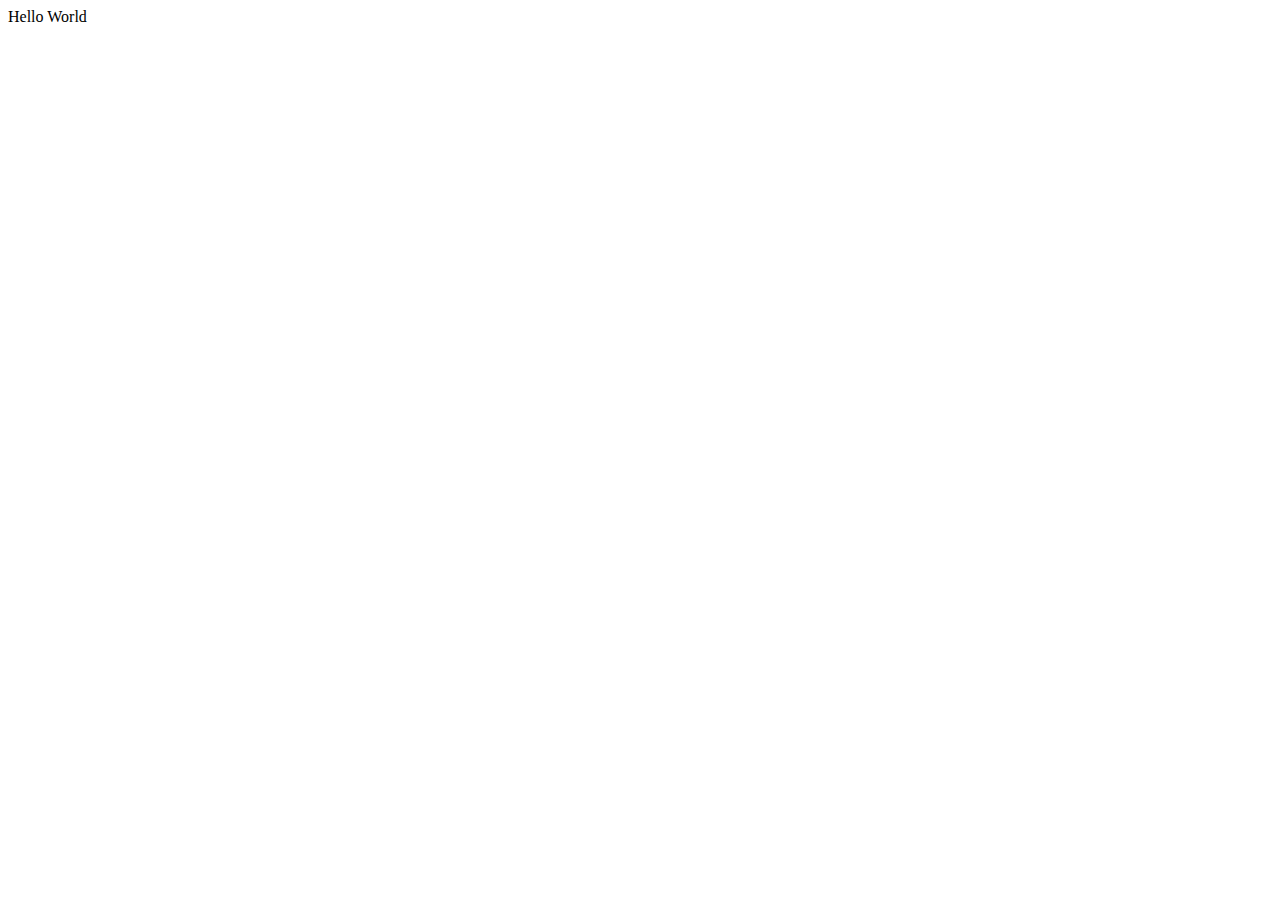
==== mp1/index.html @ 878aa072 "moved index to mp1" ====
<!DOCTYPE html>
<html lang="en">
<head>
    <meta charset="UTF-8">
    <meta name="viewport" content="width=device-width, initial-scale=1.0">
    <title>Document</title>
</head>
<body>
    Hello World
</body>
</html>
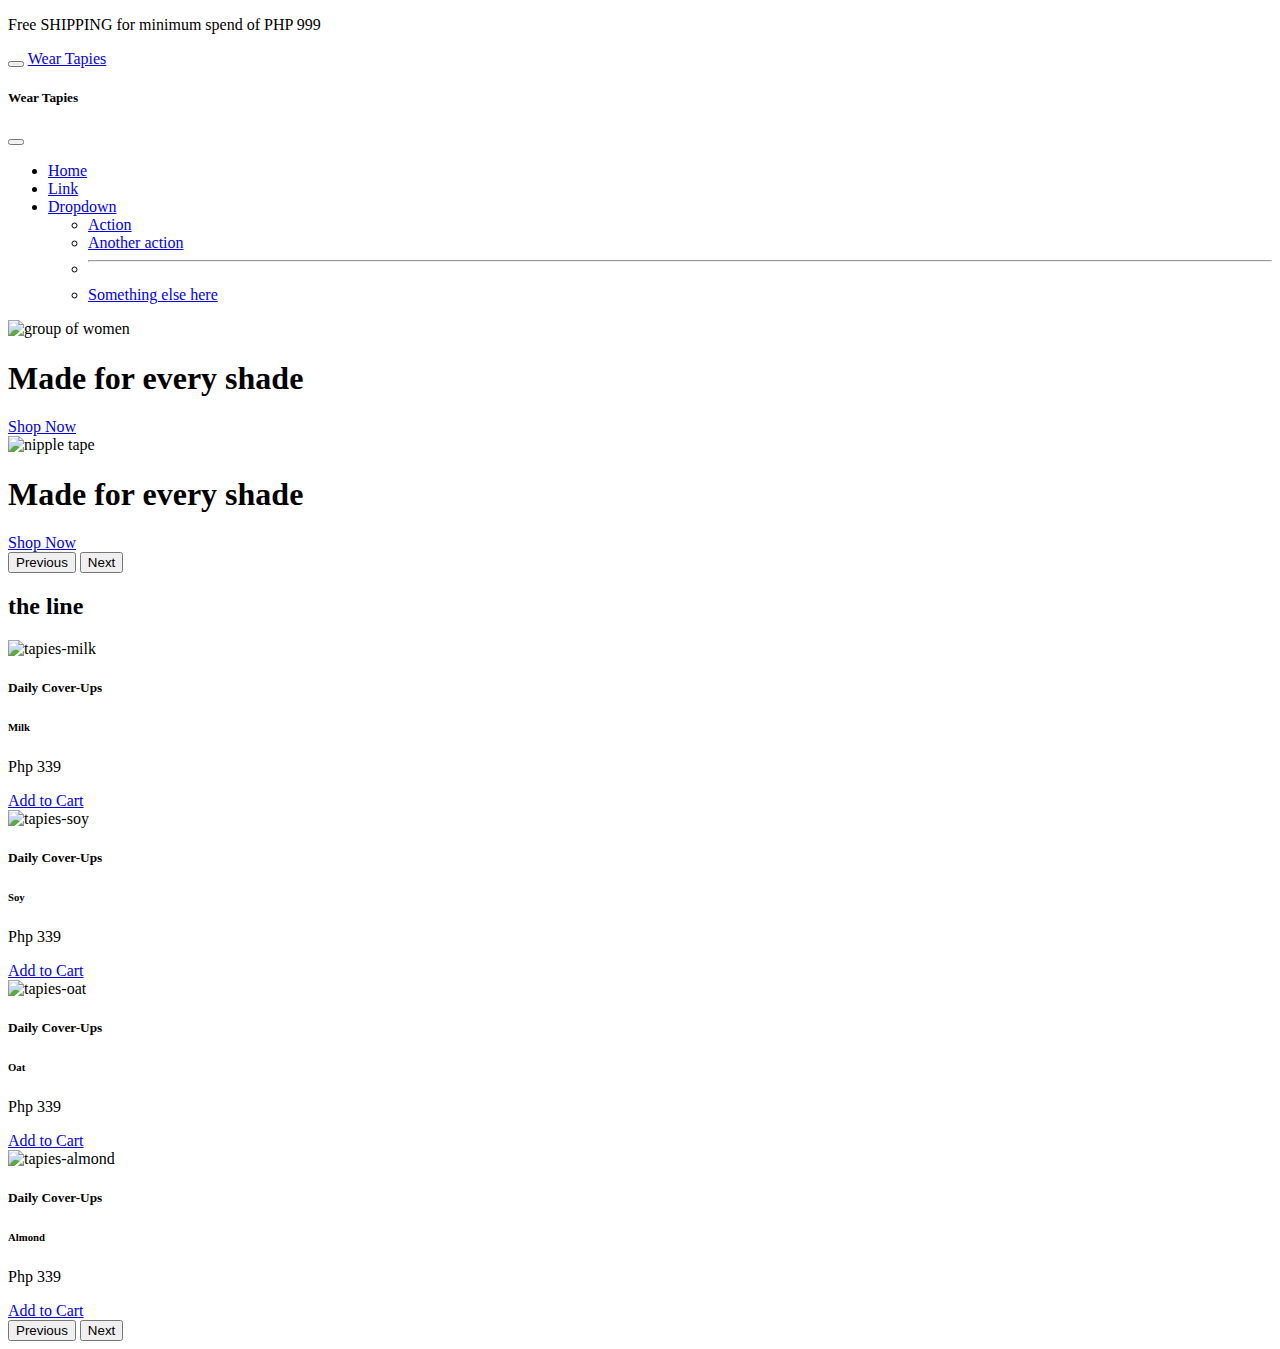
==== commit 23ed022a: "created tapies website" ====
--- a/mp1/index.html
+++ b/mp1/index.html
@@ -3,9 +3,148 @@
 <head>
     <meta charset="UTF-8">
     <meta name="viewport" content="width=device-width, initial-scale=1.0">
-    <title>Document</title>
+    <title>Wear Tapies</title>
+    <link href="/dev-mbcbaguilod.github.io/mp1/style.css" rel="stylesheet">
+    <link rel="preconnect" href="https://fonts.googleapis.com">
+    <link rel="preconnect" href="https://fonts.gstatic.com" crossorigin>
+    <link href="https://fonts.googleapis.com/css2?family=Raleway:wght@400;600&display=swap" rel="stylesheet">
+    <link rel="preconnect" href="https://fonts.googleapis.com">
+    <link rel="preconnect" href="https://fonts.gstatic.com" crossorigin>
+    <link href="https://fonts.googleapis.com/css2?family=Merriweather&display=swap" rel="stylesheet">
+    <link href="https://cdn.jsdelivr.net/npm/bootstrap@5.3.2/dist/css/bootstrap.min.css" rel="stylesheet" integrity="sha384-T3c6CoIi6uLrA9TneNEoa7RxnatzjcDSCmG1MXxSR1GAsXEV/Dwwykc2MPK8M2HN" crossorigin="anonymous">
 </head>
 <body>
-    Hello World
+    <header>
+        <div class="container-fluid discount-header">
+            <p>Free SHIPPING for minimum spend of PHP 999</p>
+        </div>
+        <nav class="navbar sticky-top">
+            <div class="container-fluid position-relative">
+                <button class="navbar-toggler" type="button" data-bs-toggle="offcanvas" data-bs-target="#offcanvasNavbar" aria-controls="offcanvasNavbar" aria-label="Toggle navigation">
+                    <span class="navbar-toggler-icon"></span>
+                </button>
+                <a class="navbar-brand position-absolute top-50 start-50 translate-middle fs-2 text" href="#">Wear Tapies</a>
+              <div class="offcanvas offcanvas-start" tabindex="-1" id="offcanvasNavbar" aria-labelledby="offcanvasNavbarLabel">
+                <div class="offcanvas-header">
+                  <h5 class="offcanvas-title" id="offcanvasNavbarLabel">Wear Tapies</h5>
+                  <button type="button" class="btn-close" data-bs-dismiss="offcanvas" aria-label="Close"></button>
+                </div>
+                <div class="offcanvas-body">
+                  <ul class="navbar-nav justify-content-end flex-grow-1 pe-3">
+                    <li class="nav-item">
+                      <a class="nav-link active" aria-current="page" href="#">Home</a>
+                    </li>
+                    <li class="nav-item">
+                      <a class="nav-link" href="#">Link</a>
+                    </li>
+                    <li class="nav-item dropdown">
+                      <a class="nav-link dropdown-toggle" href="#" role="button" data-bs-toggle="dropdown" aria-expanded="false">
+                        Dropdown
+                      </a>
+                      <ul class="dropdown-menu">
+                        <li><a class="dropdown-item" href="#">Action</a></li>
+                        <li><a class="dropdown-item" href="#">Another action</a></li>
+                        <li>
+                          <hr class="dropdown-divider">
+                        </li>
+                        <li><a class="dropdown-item" href="#">Something else here</a></li>
+                      </ul>
+                    </li>
+                  </ul>
+                </div>
+              </div>
+            </div>
+          </nav>
+    </header>
+    <main>
+        <div class="hero">
+            <div id="carouselExampleAutoplaying" class="carousel slide" data-bs-ride="carousel">
+                <div class="carousel-inner">
+                  <div class="carousel-item active">
+                    <img src="/dev-mbcbaguilod.github.io/mp1/img/banner 1.jpg" class="d-block w-100 opacity-75" alt="group of women">
+                    <div class="carousel-caption d-block position-absolute top-50 start-50 translate-middle">
+                      <h1>Made for every shade</h1>
+                      <a href="#" class="btn">Shop Now</a>
+                    </div>
+                  </div>
+                  <div class="carousel-item">
+                    <img src="/dev-mbcbaguilod.github.io/mp1/img/banner 2.jpg" class="d-block w-100" alt="nipple tape">
+                    <div class="carousel-caption d-block position-absolute top-50 start-50 translate-middle">
+                      <h1>Made for every shade</h1>
+                      <a href="#" class="btn">Shop Now</a>
+                    </div>
+                  </div>
+                </div>
+                <button class="carousel-control-prev" type="button" data-bs-target="#carouselExampleAutoplaying" data-bs-slide="prev">
+                  <span class="carousel-control-prev-icon" aria-hidden="true"></span>
+                  <span class="visually-hidden">Previous</span>
+                </button>
+                <button class="carousel-control-next" type="button" data-bs-target="#carouselExampleAutoplaying" data-bs-slide="next">
+                  <span class="carousel-control-next-icon" aria-hidden="true"></span>
+                  <span class="visually-hidden">Next</span>
+                </button>
+              </div>
+            </div>
+        </div>
+    </main>
+    <section>
+      <h2>the line</h2>
+      <div id="carouselExample" class="carousel slide carousel-dark">
+        <div class="carousel-inner">
+          <div class="carousel-item active">
+            <div class="card" style="width: 18rem;">
+              <img src="/dev-mbcbaguilod.github.io/mp1/img/final-milk.png" class="card-img-top" alt="tapies-milk">
+              <div class="card-body">
+                <h5 class="card-title">Daily Cover-Ups</h5>
+                <h6 class="card-title">Milk</h6>
+                <p class="card-text">Php 339</p>
+                <a href="#" class="btn btn-primary">Add to Cart</a>
+              </div>
+            </div>
+          </div>
+          <div class="carousel-item">
+            <div class="card" style="width: 18rem;">
+              <img src="/dev-mbcbaguilod.github.io/mp1/img/final-soy.png" class="card-img-top" alt="tapies-soy">
+              <div class="card-body">
+                <h5 class="card-title">Daily Cover-Ups</h5>
+                <h6 class="card-title">Soy</h6>
+                <p class="card-text">Php 339</p>
+                <a href="#" class="btn btn-primary">Add to Cart</a>
+              </div>
+            </div>
+          </div>
+          <div class="carousel-item">
+            <div class="card" style="width: 18rem;">
+              <img src="/dev-mbcbaguilod.github.io/mp1/img/final-oat.png" class="card-img-top" alt="tapies-oat">
+              <div class="card-body">
+                <h5 class="card-title">Daily Cover-Ups</h5>
+                <h6 class="card-title">Oat</h6>
+                <p class="card-text">Php 339</p>
+                <a href="#" class="btn btn-primary">Add to Cart</a>
+              </div>
+            </div>
+          </div>
+          <div class="carousel-item">
+            <div class="card" style="width: 18rem;">
+              <img src="/dev-mbcbaguilod.github.io/mp1/img/final-almond.png" class="card-img-top" alt="tapies-almond">
+              <div class="card-body">
+                <h5 class="card-title">Daily Cover-Ups</h5>
+                <h6 class="card-title">Almond</h6>
+                <p class="card-text">Php 339</p>
+                <a href="#" class="btn btn-primary">Add to Cart</a>
+              </div>
+            </div>
+          </div>
+        </div>
+        <button class="carousel-control-prev" type="button" data-bs-target="#carouselExample" data-bs-slide="prev">
+          <span class="carousel-control-prev-icon" aria-hidden="true"></span>
+          <span class="visually-hidden">Previous</span>
+        </button>
+        <button class="carousel-control-next" type="button" data-bs-target="#carouselExample" data-bs-slide="next">
+          <span class="carousel-control-next-icon" aria-hidden="true"></span>
+          <span class="visually-hidden">Next</span>
+        </button>
+      </div>
+    <script src="https://cdn.jsdelivr.net/npm/bootstrap@5.3.2/dist/js/bootstrap.bundle.min.js" integrity="sha384-C6RzsynM9kWDrMNeT87bh95OGNyZPhcTNXj1NW7RuBCsyN/o0jlpcV8Qyq46cDfL" crossorigin="anonymous"></script>
 </body>
 </html>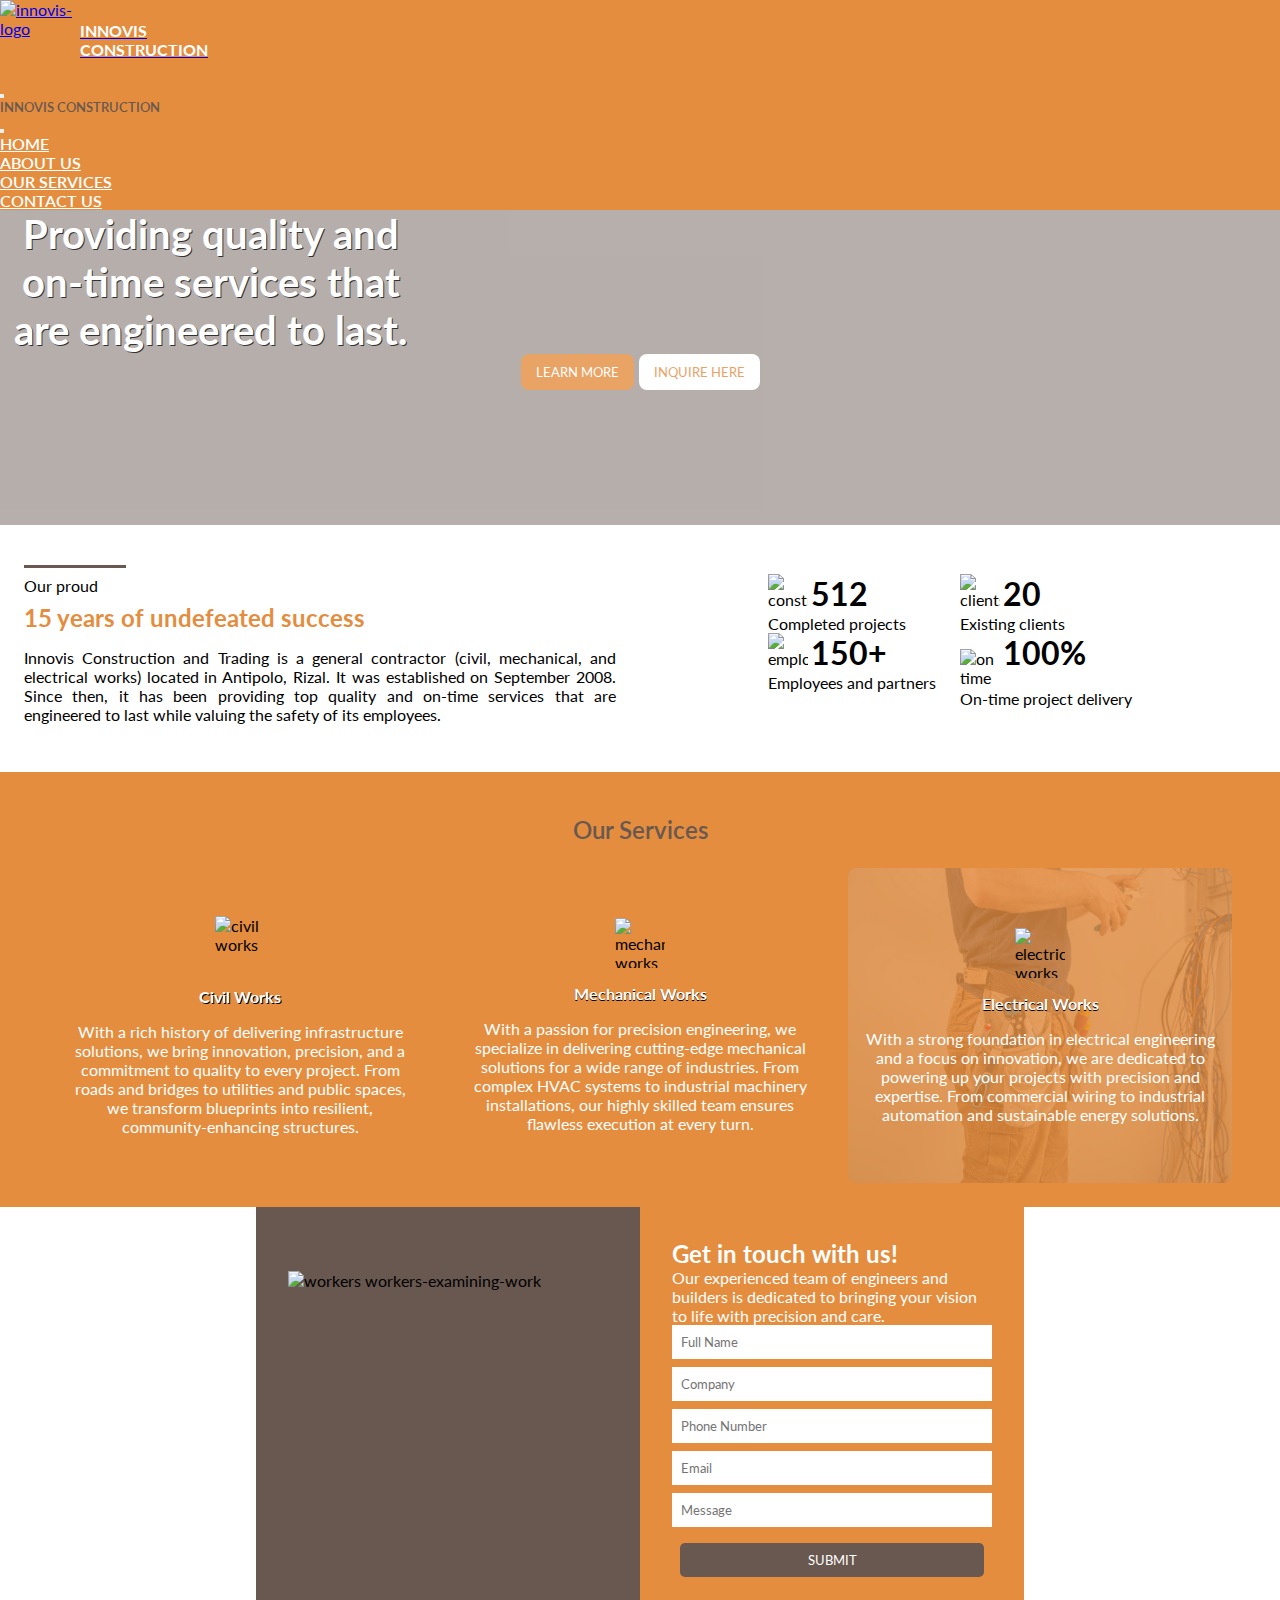
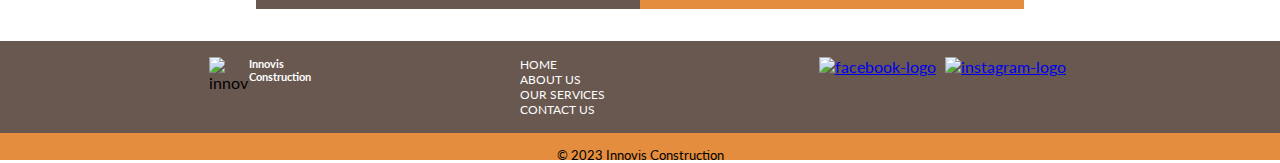
==== commit a50a78b8: "moved index.html file" ====
--- a/mp1/index.html
+++ b/mp1/index.html
@@ -1,150 +1,219 @@
 <!DOCTYPE html>
 <html lang="en">
 <head>
-    <meta charset="UTF-8">
-    <meta name="viewport" content="width=device-width, initial-scale=1.0">
-    <title>Wear Tapies</title>
-    <link href="/dev-mbcbaguilod.github.io/mp1/style.css" rel="stylesheet">
-    <link rel="preconnect" href="https://fonts.googleapis.com">
-    <link rel="preconnect" href="https://fonts.gstatic.com" crossorigin>
-    <link href="https://fonts.googleapis.com/css2?family=Raleway:wght@400;600&display=swap" rel="stylesheet">
-    <link rel="preconnect" href="https://fonts.googleapis.com">
-    <link rel="preconnect" href="https://fonts.gstatic.com" crossorigin>
-    <link href="https://fonts.googleapis.com/css2?family=Merriweather&display=swap" rel="stylesheet">
-    <link href="https://cdn.jsdelivr.net/npm/bootstrap@5.3.2/dist/css/bootstrap.min.css" rel="stylesheet" integrity="sha384-T3c6CoIi6uLrA9TneNEoa7RxnatzjcDSCmG1MXxSR1GAsXEV/Dwwykc2MPK8M2HN" crossorigin="anonymous">
+  <meta charset="UTF-8">
+  <meta name="viewport" content="width=device-width, initial-scale=1.0">
+  <title>Innovis Construction | Construction Company in Rizal</title>
+  <link href="../mp1/css/style.css" rel="stylesheet">
+  <link href="https://cdn.jsdelivr.net/npm/bootstrap@5.3.2/dist/css/bootstrap.min.css" rel="stylesheet" integrity="sha384-T3c6CoIi6uLrA9TneNEoa7RxnatzjcDSCmG1MXxSR1GAsXEV/Dwwykc2MPK8M2HN" crossorigin="anonymous">
+  <link rel="preconnect" href="https://fonts.googleapis.com">
+  <link rel="preconnect" href="https://fonts.gstatic.com" crossorigin>
+  <link href="https://fonts.googleapis.com/css2?family=Lato:wght@300;400;700&display=swap" rel="stylesheet">
+  <link rel="icon" href="../img/innovis-logo-colored.png" type="image/png">
+  
 </head>
 <body>
-    <header>
-        <div class="container-fluid discount-header">
-            <p>Free SHIPPING for minimum spend of PHP 999</p>
-        </div>
-        <nav class="navbar sticky-top">
-            <div class="container-fluid position-relative">
-                <button class="navbar-toggler" type="button" data-bs-toggle="offcanvas" data-bs-target="#offcanvasNavbar" aria-controls="offcanvasNavbar" aria-label="Toggle navigation">
-                    <span class="navbar-toggler-icon"></span>
-                </button>
-                <a class="navbar-brand position-absolute top-50 start-50 translate-middle fs-2 text" href="#">Wear Tapies</a>
-              <div class="offcanvas offcanvas-start" tabindex="-1" id="offcanvasNavbar" aria-labelledby="offcanvasNavbarLabel">
-                <div class="offcanvas-header">
-                  <h5 class="offcanvas-title" id="offcanvasNavbarLabel">Wear Tapies</h5>
-                  <button type="button" class="btn-close" data-bs-dismiss="offcanvas" aria-label="Close"></button>
-                </div>
-                <div class="offcanvas-body">
-                  <ul class="navbar-nav justify-content-end flex-grow-1 pe-3">
-                    <li class="nav-item">
-                      <a class="nav-link active" aria-current="page" href="#">Home</a>
-                    </li>
-                    <li class="nav-item">
-                      <a class="nav-link" href="#">Link</a>
-                    </li>
-                    <li class="nav-item dropdown">
-                      <a class="nav-link dropdown-toggle" href="#" role="button" data-bs-toggle="dropdown" aria-expanded="false">
-                        Dropdown
-                      </a>
-                      <ul class="dropdown-menu">
-                        <li><a class="dropdown-item" href="#">Action</a></li>
-                        <li><a class="dropdown-item" href="#">Another action</a></li>
-                        <li>
-                          <hr class="dropdown-divider">
-                        </li>
-                        <li><a class="dropdown-item" href="#">Something else here</a></li>
-                      </ul>
-                    </li>
-                  </ul>
-                </div>
-              </div>
-            </div>
-          </nav>
-    </header>
-    <main>
-        <div class="hero">
-            <div id="carouselExampleAutoplaying" class="carousel slide" data-bs-ride="carousel">
-                <div class="carousel-inner">
-                  <div class="carousel-item active">
-                    <img src="/dev-mbcbaguilod.github.io/mp1/img/banner 1.jpg" class="d-block w-100 opacity-75" alt="group of women">
-                    <div class="carousel-caption d-block position-absolute top-50 start-50 translate-middle">
-                      <h1>Made for every shade</h1>
-                      <a href="#" class="btn">Shop Now</a>
-                    </div>
-                  </div>
-                  <div class="carousel-item">
-                    <img src="/dev-mbcbaguilod.github.io/mp1/img/banner 2.jpg" class="d-block w-100" alt="nipple tape">
-                    <div class="carousel-caption d-block position-absolute top-50 start-50 translate-middle">
-                      <h1>Made for every shade</h1>
-                      <a href="#" class="btn">Shop Now</a>
-                    </div>
-                  </div>
-                </div>
-                <button class="carousel-control-prev" type="button" data-bs-target="#carouselExampleAutoplaying" data-bs-slide="prev">
-                  <span class="carousel-control-prev-icon" aria-hidden="true"></span>
-                  <span class="visually-hidden">Previous</span>
-                </button>
-                <button class="carousel-control-next" type="button" data-bs-target="#carouselExampleAutoplaying" data-bs-slide="next">
-                  <span class="carousel-control-next-icon" aria-hidden="true"></span>
-                  <span class="visually-hidden">Next</span>
-                </button>
-              </div>
-            </div>
-        </div>
-    </main>
-    <section>
-      <h2>the line</h2>
-      <div id="carouselExample" class="carousel slide carousel-dark">
-        <div class="carousel-inner">
-          <div class="carousel-item active">
-            <div class="card" style="width: 18rem;">
-              <img src="/dev-mbcbaguilod.github.io/mp1/img/final-milk.png" class="card-img-top" alt="tapies-milk">
-              <div class="card-body">
-                <h5 class="card-title">Daily Cover-Ups</h5>
-                <h6 class="card-title">Milk</h6>
-                <p class="card-text">Php 339</p>
-                <a href="#" class="btn btn-primary">Add to Cart</a>
-              </div>
-            </div>
-          </div>
-          <div class="carousel-item">
-            <div class="card" style="width: 18rem;">
-              <img src="/dev-mbcbaguilod.github.io/mp1/img/final-soy.png" class="card-img-top" alt="tapies-soy">
-              <div class="card-body">
-                <h5 class="card-title">Daily Cover-Ups</h5>
-                <h6 class="card-title">Soy</h6>
-                <p class="card-text">Php 339</p>
-                <a href="#" class="btn btn-primary">Add to Cart</a>
-              </div>
-            </div>
-          </div>
-          <div class="carousel-item">
-            <div class="card" style="width: 18rem;">
-              <img src="/dev-mbcbaguilod.github.io/mp1/img/final-oat.png" class="card-img-top" alt="tapies-oat">
-              <div class="card-body">
-                <h5 class="card-title">Daily Cover-Ups</h5>
-                <h6 class="card-title">Oat</h6>
-                <p class="card-text">Php 339</p>
-                <a href="#" class="btn btn-primary">Add to Cart</a>
-              </div>
-            </div>
-          </div>
-          <div class="carousel-item">
-            <div class="card" style="width: 18rem;">
-              <img src="/dev-mbcbaguilod.github.io/mp1/img/final-almond.png" class="card-img-top" alt="tapies-almond">
-              <div class="card-body">
-                <h5 class="card-title">Daily Cover-Ups</h5>
-                <h6 class="card-title">Almond</h6>
-                <p class="card-text">Php 339</p>
-                <a href="#" class="btn btn-primary">Add to Cart</a>
-              </div>
-            </div>
-          </div>
-        </div>
-        <button class="carousel-control-prev" type="button" data-bs-target="#carouselExample" data-bs-slide="prev">
-          <span class="carousel-control-prev-icon" aria-hidden="true"></span>
-          <span class="visually-hidden">Previous</span>
+
+  <!-- Navbar -->
+  <header>
+    <!-- Navbar -->
+    <nav class="navbar navbar-expand-lg sticky-top">
+      <div class="container">
+
+        <!-- Logo -->
+        <a class="navbar-brand" href="./index.html">
+          <img src="../img/innovis-logo.png" alt="innovis-logo">
+          <h6>Innovis <br>Construction</h6>
+        </a>
+        
+        <!-- Toggle Button -->
+        <button 
+          class="navbar-toggler shadow-none border-0" 
+          type="button" 
+          data-bs-toggle="offcanvas" 
+          data-bs-target="#offcanvasNavbar" 
+          aria-controls="offcanvasNavbar" 
+          aria-label="Toggle navigation">
+          <span class="navbar-toggler-icon"></span>
         </button>
-        <button class="carousel-control-next" type="button" data-bs-target="#carouselExample" data-bs-slide="next">
-          <span class="carousel-control-next-icon" aria-hidden="true"></span>
-          <span class="visually-hidden">Next</span>
-        </button>
-      </div>
-    <script src="https://cdn.jsdelivr.net/npm/bootstrap@5.3.2/dist/js/bootstrap.bundle.min.js" integrity="sha384-C6RzsynM9kWDrMNeT87bh95OGNyZPhcTNXj1NW7RuBCsyN/o0jlpcV8Qyq46cDfL" crossorigin="anonymous"></script>
+
+        <!-- Sidebar -->
+        <div
+          class="sidebar offcanvas offcanvas-end" 
+          tabindex="-1" id="offcanvasNavbar" 
+          aria-labelledby="offcanvasNavbarLabel">
+
+        <!-- Sidebar Header -->
+          <div class="offcanvas-header">
+            <h5 class="offcanvas-title" id="offcanvasNavbarLabel">Innovis Construction</h5>
+            <button 
+              type="button" 
+              class="btn-close" 
+              data-bs-dismiss="offcanvas" 
+              aria-label="Close">
+            </button>
+          </div>
+
+          <!-- Sidebar Body -->
+          <div class="offcanvas-body">
+            <ul class="navbar-nav justify-content-end flex-grow-1 pe-3">
+              <li class="nav-item">
+                <a class="nav-link active" aria-current="page" href="./index.html">Home</a>
+              </li>
+              <li class="nav-item">
+                <a class="nav-link" href="./aboutus.html">About Us</a>
+              </li>
+              <li class="nav-item">
+                <a class="nav-link" href="./services.html">Our Services</a>
+              </li>
+              <li class="nav-item">
+                <a class="nav-link" href="./contactus.html">Contact Us</a>
+              </li>
+            </ul>
+          </div>
+        </div>
+      </div>
+    </nav>
+  </header>
+
+  <!-- Banner -->
+  <main>
+    <div class="hero-image">
+      <div class="color-overlay">
+      <div class="hero-text position-absolute top-50 start-50 translate-middle">
+        <h1>Providing quality and on-time services that are engineered to last.</h1>
+        <div class="button-container">
+          <a href="./services.html" class="button-one">Learn More</a>
+          <a href="./contactus.html" class="button-two">Inquire Here</a>
+        </div>
+      </div>
+      </div>
+    </div>
+  </main>
+
+  <!-- About Us -->
+  <section class="about-us">
+    <div class="description bg-light">
+      <p class="title">Our proud</p>
+      <h2>15 years of undefeated success</h2>
+      <p>Innovis Construction and Trading is a general contractor (civil, mechanical, and electrical works) located in Antipolo, Rizal. It was established on September 2008. Since then, it has been providing top quality and on-time services that are engineered to last while valuing the safety of its employees.</p>
+    </div>
+    <div class="numbers">
+
+      <!-- first row -->
+      <div class="numbers-first-row">
+
+        <!-- first box -->
+        <div class="first-box">
+          <div class="first-box-first-row">
+            <img src="../img/construction.png" alt="construction-symbol">  
+            <h3>512</h3>
+          </div>
+          <p>Completed projects</p>
+        </div>
+
+        <!-- second box -->
+        <div class="second-box">
+          <div class="second-box-first-row">
+            <img src="../img/public-relation.png" alt="clients and handshake">
+            <h3>20</h3>
+          </div>
+          <p>Existing clients</p>
+        </div>
+      </div>
+
+      <!-- second row -->
+      <div class="numbers-second-row">
+
+        <!-- third box -->
+        <div class="third-box">
+          <div class="third-box-first-row">
+            <img src="../img/customer-review.png" alt="employeees and partners">
+            <h3>150+</h3>
+          </div>
+          <p>Employees and partners</p>
+        </div>
+
+        <!-- fourth box -->
+        <div class="fourth-box">
+          <div class="fourth-box-first-row">
+            <img src="../img/on-time.png" alt="on time icon">
+            <h3>100%</h3>
+          </div>
+          <p>On-time project delivery</p>
+        </div>
+      </div>
+    </div>
+  </section>
+
+  <!-- Our Services -->
+  <section class="services bg-light">
+  <div class="line"></div>
+  <h2>Our Services</h2>
+    <div class="service-cards">
+      <div class="civil-works">
+        <img src="../img/civil works.png" alt="civil works">
+        <h4>Civil Works</h4>
+        <p>With a rich history of delivering infrastructure solutions, we bring innovation, precision, and a commitment to quality to every project. From roads and bridges to utilities and public spaces, we transform blueprints into resilient, community-enhancing structures.</p>
+      </div>
+      <div class="mechanical-works">
+        <img src="../img/mechanical works.png" alt="mechanical works">
+        <h4>Mechanical Works</h4>
+        <p>With a passion for precision engineering, we specialize in delivering cutting-edge mechanical solutions for a wide range of industries. From complex HVAC systems to industrial machinery installations, our highly skilled team ensures flawless execution at every turn.</p>
+      </div>
+      <div class="electrical-works">
+        <img src="../img/electrical works.png" alt="electrical works">
+        <h4>Electrical Works</h4>
+        <p>With a strong foundation in electrical engineering and a focus on innovation, we are dedicated to powering up your projects with precision and expertise. From commercial wiring to industrial automation and sustainable energy solutions.</p>
+      </div>
+    </div>
+  </section>
+
+  <!-- Contact Form -->
+  <section class="contact-form">
+    <div class="contact-form-left d-none d-xl-block">
+      <img src="../img/workers-examining-work.jpg" alt="workers workers-examining-work">
+    </div>
+    <div class="contact-form-right">
+      <h2>Get in touch with us!</h2>
+      <p>Our experienced team of engineers and builders is dedicated to bringing your vision to life with precision and care.</p>
+      <form>
+        <input type="text" name="full-name" placeholder="Full Name" id="full-name" required>
+        <input type="text" name="company" placeholder="Company" id="company" required>
+        <input type="tel" id="phone" name="phone" placeholder="Phone Number" required>
+        <input type="email" id="email" name="email" placeholder="Email" required>
+        <input type="textarea" name="message" placeholder="Message" id="message">
+        <input type="submit" value="Submit" id="submit-button">
+      </form> 
+    </div>
+  </section>
+
+  <!-- Footer -->
+  <footer>
+    <div class="footer-top">
+      <div class="footer-logo">
+        <img src="../img/innovis-logo.png" alt="innovis-logo">
+        <h6>Innovis <br>Construction</h6>
+      </div>
+      <div class="footer-useful-links">
+        <a href="./index.html">Home</a>
+        <a href="./aboutus.html">About Us</a>
+        <a href="./services.html">Our Services</a>
+        <a href="./contactus.html">Contact Us</a>
+      </div>
+      <div class="social-media">
+        <a href="https://www.facebook.com/innovis.ph" taget="_blank">
+          <img src="../img/facebookpng.png" alt="facebook-logo">
+        </a>
+        <a href="https://www.instagram.com/innovis.ph" target="_blank">
+          <img src="../img/instagram.png" alt=instagram-logo>
+        </a>
+      </div>
+    </div>
+    <div class="footer-bottom">
+      <p>© 2023 Innovis Construction</p>
+    </div>
+  </footer>
+  <script src="https://cdn.jsdelivr.net/npm/bootstrap@5.3.2/dist/js/bootstrap.bundle.min.js" integrity="sha384-C6RzsynM9kWDrMNeT87bh95OGNyZPhcTNXj1NW7RuBCsyN/o0jlpcV8Qyq46cDfL" crossorigin="anonymous"></script>
 </body>
 </html>--- a/mp1/css/style.css
+++ b/mp1/css/style.css
@@ -0,0 +1,709 @@
+* {
+    padding: 0;
+    margin: 0;
+    box-sizing: border-box;
+    font-family: 'Lato', sans-serif;
+}
+
+
+/* MOBILE SETTINGS */
+@media screen {
+/* NAVBAR */
+.navbar-brand img {
+    width: 5rem;
+    height: 5rem;
+}
+
+.navbar-brand {
+    display: flex;
+    align-items: center;
+
+}
+
+.navbar-brand h6 {
+    font-family: 'Lato', sans-serif;
+    text-transform: uppercase;
+    font-size: 1rem;
+    color: white;
+}
+
+nav{
+    background-color: #e48d3e;
+}
+
+.nav-item a {
+    font-family: 'Lato', sans-serif;
+    text-transform: uppercase;
+    font-weight: 600;
+    color: #e48d3e;
+    font-size: 1rem;
+}
+
+.nav-item a:hover {
+    font-family: 'Lato', sans-serif;
+    text-transform: uppercase;
+    font-weight: 600;
+    text-decoration: underline;
+    color: #695850;
+}
+
+.offcanvas-title {
+    font-family: 'Lato', sans-serif;
+    text-transform: uppercase;
+    font-weight: 600;
+    color:#695850;
+}
+
+.navbar .navbar-toggler-icon{
+    background-image: url("data:image/svg+xml,%3csvg xmlns='http://www.w3.org/2000/svg' viewBox='0 0 30 30'%3e%3cpath stroke='rgba%28105, 88, 80, 0.90%29' stroke-linecap='round' stroke-miterlimit='10' stroke-width='3' d='M4 7h22M4 15h22M4 23h22'/%3e%3c/svg%3e");
+}
+
+/* BANNER */
+.hero-image {
+    height: 35vh;
+    /* width: 100vw; */
+    opacity: 80%;
+    background-image: url(../img/construction-site-silhouettes.jpg);
+    background-position: center;
+    background-size: cover;
+    background-repeat: no-repeat;
+    position: relative;
+}
+
+.color-overlay {
+    position: absolute;
+    top: 0;
+    left: 0;
+    width: 100%;
+    height: 100%;
+    background-color: rgba(105, 88, 80, 0.6); /* color overlay with 50% opacity */
+  }
+
+.hero-text h1{
+    font-family: 'Lato', sans-serif;
+    font-weight: 700;
+    color: white;
+    text-shadow: 1px 1px black;
+    width: 95vw;
+    font-size: 1.5rem;
+    text-align: center;
+}
+
+.button-container {
+    display: flex; 
+    justify-content: center;
+}
+
+.button-one {
+    background-color: #e48d3e;
+    color: white;
+    padding: 10px 15px; /* Adjust the padding to your liking */
+    border: none; /* Remove the default button border */
+    border-radius: 8px; /* Adjust the border-radius to control the button's curvature */
+    cursor: pointer;
+    text-decoration: none;
+    font-family: 'Lato', sans-serif;
+    margin-right: 5px;
+    text-transform: uppercase;
+    font-size: 0.8rem;
+}
+
+.button-two {
+    background-color: white;
+    color: #e48d3e;
+    padding: 10px 15px; /* Adjust the padding to your liking */
+    border: none; /* Remove the default button border */
+    border-radius: 8px; /* Adjust the border-radius to control the button's curvature */
+    cursor: pointer;
+    text-decoration: none;
+    font-family: 'Lato', sans-serif;
+    text-transform: uppercase;
+    font-size: 0.8rem;
+}
+
+.button-one:hover {
+    background-color: #695850;
+    color: white;
+    padding: 10px 15px; /* Adjust the padding to your liking */
+    border: none; /* Remove the default button border */
+    border-radius: 8px; /* Adjust the border-radius to control the button's curvature */
+    cursor: pointer;
+    text-decoration: none;
+    font-family: 'Lato', sans-serif;
+    margin-right: 5px;
+    text-transform: uppercase;
+    font-size: 0.8rem;
+}
+
+.button-two:hover {
+    background-color: #695850;
+    color: white;
+    padding: 10px 15px; /* Adjust the padding to your liking */
+    border: none; /* Remove the default button border */
+    border-radius: 8px; /* Adjust the border-radius to control the button's curvature */
+    cursor: pointer;
+    text-decoration: none;
+    font-family: 'Lato', sans-serif;
+    text-transform: uppercase;
+    font-size: 0.8rem;
+}
+
+/* ABOUT US */
+/* description section */
+.description {
+    padding: 1.5rem;
+    display: flex;
+    flex-direction: column;
+    justify-content: center;
+}
+
+.description h2{
+    margin-top: 0;
+    color: #e48d3e;
+    font-family: 'Lato', sans-serif;
+    font-weight: bold;
+}
+
+.description p{
+    margin-bottom: 0.5rem;
+    margin-top: 1rem;
+    text-align: justify;
+    font-family: 'Lato', sans-serif;
+}
+
+.title {
+    border-top: 3px solid #695850;
+    width: 20vw;
+    margin-top: 2rem;
+    padding-top: 0.5rem;
+}
+
+/* numbers section */
+.numbers {
+    display: flex;
+    flex-direction: column;
+    align-items: center;
+    justify-content: center;
+    padding: 2rem;
+}
+
+/* first row */
+.numbers-first-row {
+    display: flex;
+    width: 100vw;
+    justify-content: center;
+}
+
+/* first box */
+.first-box {
+    width: 40vw;
+}
+
+.first-box-first-row {
+    display: flex;
+    align-items: baseline;
+}
+
+.first-box-first-row > img {
+    width: 40px;
+    height: 40px;
+}
+
+.first-box-first-row > h3 {
+    font-size: 2rem;
+    margin-left: 0.2rem;
+}
+
+
+/* second box */
+.second-box {
+    width: 40vw;
+}
+
+.second-box-first-row {
+    display: flex;
+    align-items: baseline;
+}
+
+.second-box-first-row > img {
+    width: 40px;
+    height: 40px;
+}
+
+.second-box-first-row > h3 {
+    font-size: 2rem;
+    margin-left: 0.2rem;
+}
+
+/* second row */
+.numbers-second-row {
+    display: flex;
+    width: 100vw;
+    justify-content: center;
+}
+
+/* third box */
+.third-box {
+    width: 40vw;
+}
+
+.third-box-first-row {
+    display: flex;
+    align-items: baseline;
+}
+
+.third-box-first-row > img {
+    width: 40px;
+    height: 40px;
+}
+
+.third-box-first-row > h3 {
+    font-size: 2rem;
+    margin-left: 0.2rem;
+}
+
+/* fourth box */
+.fourth-box {
+    width: 40vw;
+}
+
+.fourth-box-first-row {
+    display: flex;
+    align-items: baseline;
+}
+
+.fourth-box-first-row > img {
+    width: 40px;
+    height: 40px;
+}
+
+.fourth-box-first-row > h3 {
+    font-size: 2rem;
+    margin-left: 0.2rem;
+}
+
+/* OUR SERVICES */
+.services {
+    display: flex;
+    flex-direction: column;
+    justify-content: center;
+    align-items: center;
+    padding-bottom: 1rem;
+    padding-top: 1rem;
+    background-color: #e48d3e;
+}
+
+.service-cards {
+    display: flex;
+    flex-direction: column;
+    justify-content: center;
+    align-items: center;
+
+}
+
+.services h2{
+    margin-bottom: 1rem;
+    margin-top: 0.5rem;
+    font-weight: 600;
+    color: #695850;
+}
+
+.line {
+    border-top: 3px solid #e48d3e;
+    width: 15vw;
+    margin-top: 1rem;
+}
+
+.civil-works {
+    background-image: url(../img/civil\ works.jpg);
+    background-size: cover;
+    background-repeat: no-repeat;
+    width: 80%;
+    margin-bottom: 1rem;
+    border-radius: 8px;
+    display: flex;
+    flex-direction: column;
+    justify-content: center;
+    align-items: center;
+    padding: 1rem;
+}
+
+.civil-works img {
+    width: 50px;
+    height: 55px;
+}
+
+.civil-works h4 {
+    margin-top: 1rem;
+    margin-bottom: 1rem;
+    color: white;
+    text-shadow: 0.5px 0.5px black;
+}
+
+.civil-works p {
+    text-align: center;
+    color: white;
+}
+
+.mechanical-works {
+    background-image: url(../img/mechanical\ works.jpg);
+    background-size: cover;
+    background-repeat: no-repeat;
+    width: 80%;
+    margin-bottom: 1rem;
+    border-radius: 8px;
+    display: flex;
+    flex-direction: column;
+    justify-content: center;
+    align-items: center;
+    padding: 1rem;
+}
+
+.mechanical-works img {
+    width: 50px;
+    height: 50px;
+}
+
+.mechanical-works h4 {
+    margin-top: 1rem;
+    margin-bottom: 1rem;
+    color: white;
+    text-shadow: 0.5px 0.5px black;
+}
+
+.mechanical-works p {
+    text-align: center;
+    color: white;
+}
+
+.electrical-works {
+    background-image: url(../img/electrical\ works.jpg);
+    background-size: cover;
+    background-repeat: no-repeat;
+    width: 80%;
+    margin-bottom: 1rem;
+    border-radius: 8px;
+    display: flex;
+    flex-direction: column;
+    justify-content: center;
+    align-items: center;
+    padding: 1rem;
+}
+
+.electrical-works img {
+    width: 50px;
+    height: 50px;
+}
+
+.electrical-works h4 {
+    margin-top: 1rem;
+    margin-bottom: 1rem;
+    color: white;
+    text-shadow: 0.5px 0.5px black;
+}
+
+.electrical-works p {
+    text-align: center;
+    color: white;
+}
+
+/* Contact Form */
+.contact-form-left {
+    width: 100vw;
+    padding: 2rem;
+    background-color: #695850;
+}
+
+.contact-form-left img {
+    width: 100%;
+    height: auto;
+}
+
+.contact-form-right {
+    width: 100vw;
+    padding: 2rem;
+    background-color: #e48d3e;
+    color: white;
+}
+
+form {
+    display: flex;
+    flex-direction: column;
+    align-items: center;
+}
+
+input {
+    width: 100%;
+    padding: 0.5rem;
+    border: 1px solid transparent;
+}
+
+#full-name {
+    margin-bottom: 0.5rem;
+}
+
+#company {
+    margin-bottom: 0.5rem;
+}
+
+#phone {
+    margin-bottom: 0.5rem;
+}
+
+#email {
+    margin-bottom: 0.5rem;
+}
+
+#message {
+    margin-bottom: 0.5rem;
+}
+
+
+#submit-button {
+    background-color: #695850;
+    color: white;
+    text-transform: uppercase;
+    width: 95%;
+    border-radius: 5px;
+    margin-top: 0.5rem;
+}
+
+#submit-button:hover {
+    background-color: transparent;
+    color: #695850;
+    border: 3px solid #695850;
+    text-transform: uppercase;
+    width: 95%;
+    border-radius: 5px;
+    margin-top: 0.5rem;
+}
+
+.contact-form {
+    margin-bottom: 1rem;
+}
+
+/* Footer */
+.footer-top {
+    background-color: #695850;
+    padding-top: 1rem;
+    padding-bottom: 1rem;
+    display: flex;
+    justify-content: space-evenly;
+}
+
+.footer-logo {
+    display: flex;
+    align-items: flex-start;
+    justify-content: center;
+    margin-bottom: 0.5rem;
+}
+
+.footer-logo h6 {
+    color: white;
+}
+
+.footer-useful-links {
+    display: flex;
+    flex-direction: column;
+    
+}
+
+.footer-useful-links a {
+    color: white;
+    text-decoration: none;
+    text-transform: uppercase;
+    font-size: 12px;
+}
+
+.footer-useful-links a:hover {
+    color: #e48d3e;
+    text-decoration: underline;
+    text-transform: uppercase;
+    font-size: 12px;
+}
+
+.footer-logo img {
+    width: 40px;
+    height: 40px;
+}
+
+.social-media {
+    display: flex;
+    justify-content: center;
+}
+
+.social-media img {
+    width: 30px;
+    height: 30px;
+    margin-left: 0.3rem;
+    margin-right: 0.3rem;
+}
+
+.footer-bottom {
+    background-color: #e48d3e;
+    text-align: center;
+    height: 3vh;
+    display: flex;
+    align-items: center;
+    justify-content: center;
+    padding-top: 1rem;
+}
+
+.footer-bottom p{
+    font-size: 13px;
+}
+}
+
+/* IPAD SETTINGS */
+@media screen and (min-width: 679px) {
+    .hero-text h1 {
+        width: 65vw;
+    }
+
+    .title {
+        border-top: 3px solid #695850;
+        width: 15vw;
+        margin-top: 2rem;
+        padding-top: 0.5rem;
+    }
+}
+
+
+/* LAPTOP SETTINGS */
+@media screen and (min-width: 992px) {
+/* navbar */
+.navbar-brand img {
+    width: 5rem;
+    height: 5rem;
+}
+
+.navbar-brand {
+    display: flex;
+    align-items: center;
+
+}
+
+.navbar-brand h6 {
+    font-family: 'Lato', sans-serif;
+    text-transform: uppercase;
+    font-size: 1rem;
+    color: white;
+}
+
+nav{
+    background-color: #e48d3e;
+}
+
+.nav-item a {
+    font-family: 'Lato', sans-serif;
+    text-transform: uppercase;
+    font-weight: 600;
+    color: white;
+    font-size: 1rem;
+}
+
+.nav-item a:hover {
+    font-family: 'Lato', sans-serif;
+    text-transform: uppercase;
+    font-weight: 600;
+    text-decoration: underline;
+    color: #695850;
+}
+/* about us */
+.about-us {
+    display: flex;
+    margin-bottom: 1rem;
+}
+
+.title {
+    border-top: 3px solid #695850;
+    width: 8vw;
+    margin-top: 2rem;
+    padding-top: 0.5rem;
+}
+
+.description {
+    width: 50vw;
+}
+
+/* Banner */
+.hero-text h1 {
+    font-size: 2.5rem;
+    width: 33vw;
+}
+
+/* numbers */
+.numbers {
+    width: 50vw;
+
+}
+
+.first-box {
+    width: 15vw;
+}
+
+.second-box {
+    width: 15vw;
+}
+
+.third-box {
+    width: 15vw;
+}
+
+.fourth-box {
+    width: 15vw;
+}
+
+.numbers-first-row {
+    width: 50vw;
+}
+
+.numbers-second-row {
+    width: 50vw;
+}
+
+/* services */
+.service-cards {
+    display: flex;
+    flex-direction: row;
+}
+
+.civil-works {
+    width: 30vw;
+    height: 35vh;
+    margin: 0.5rem;
+}
+
+.mechanical-works {
+    width: 30vw;
+    height: 35vh;
+    margin: 0.5rem;
+}
+
+.electrical-works {
+    width: 30vw;
+    height: 35vh;
+    margin: 0.5rem;
+}
+
+/* Contact Form */
+.contact-form {
+    display: flex;
+    margin: 5rem;
+    width: 60vw;
+    margin: 0 auto;
+    margin-bottom: 2rem;
+}
+
+.contact-form-right {
+    display: flex;
+    flex-direction: column;
+    justify-content: center;
+}
+
+.contact-form img {
+    width: 100%;
+    margin: 2rem auto;
+}
+
+}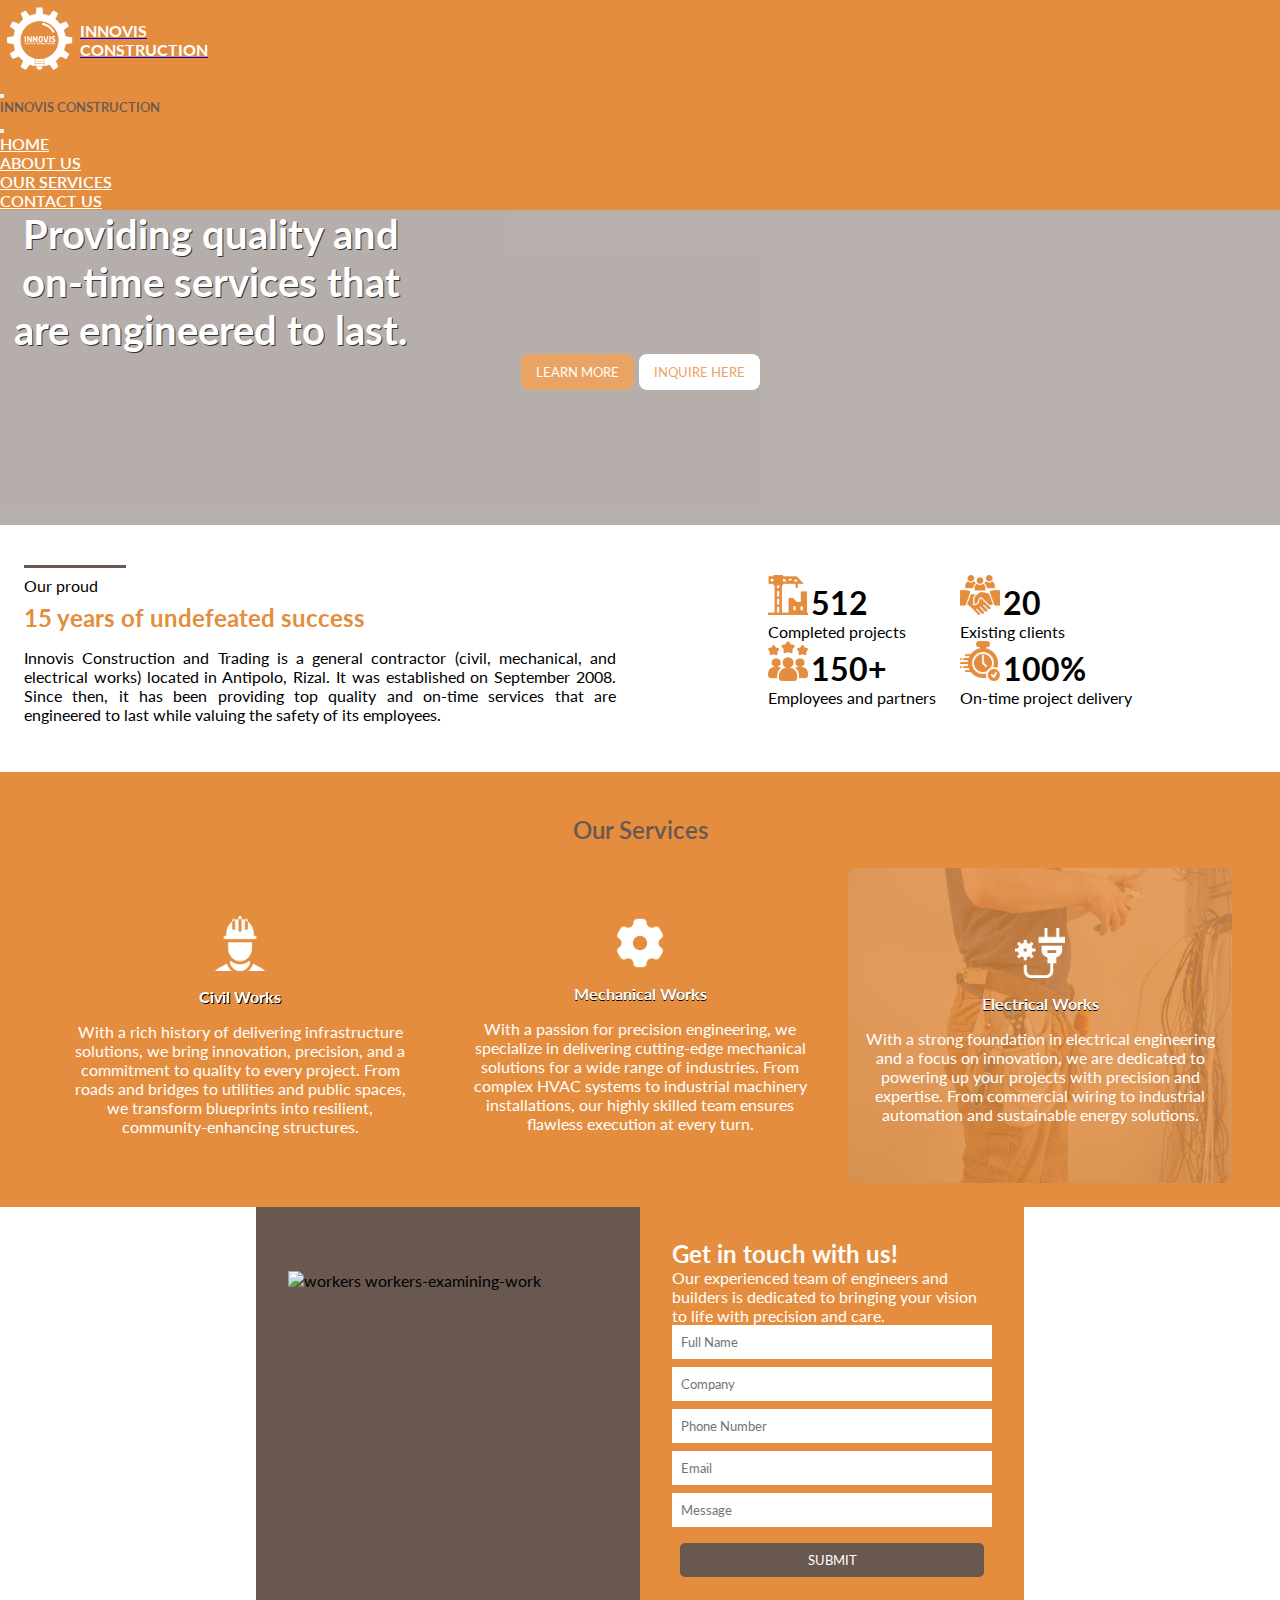
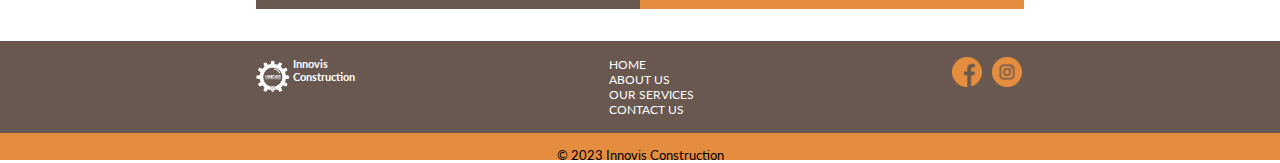
==== commit b65d289e: "final website changes" ====
--- a/mp1/index.html
+++ b/mp1/index.html
@@ -4,12 +4,12 @@
   <meta charset="UTF-8">
   <meta name="viewport" content="width=device-width, initial-scale=1.0">
   <title>Innovis Construction | Construction Company in Rizal</title>
-  <link href="../mp1/css/style.css" rel="stylesheet">
+  <link href="./css/style.css" rel="stylesheet">
   <link href="https://cdn.jsdelivr.net/npm/bootstrap@5.3.2/dist/css/bootstrap.min.css" rel="stylesheet" integrity="sha384-T3c6CoIi6uLrA9TneNEoa7RxnatzjcDSCmG1MXxSR1GAsXEV/Dwwykc2MPK8M2HN" crossorigin="anonymous">
   <link rel="preconnect" href="https://fonts.googleapis.com">
   <link rel="preconnect" href="https://fonts.gstatic.com" crossorigin>
   <link href="https://fonts.googleapis.com/css2?family=Lato:wght@300;400;700&display=swap" rel="stylesheet">
-  <link rel="icon" href="../img/innovis-logo-colored.png" type="image/png">
+  <link rel="icon" href="./img/innovis-logo-colored.png" type="image/png">
   
 </head>
 <body>
@@ -22,7 +22,7 @@
 
         <!-- Logo -->
         <a class="navbar-brand" href="./index.html">
-          <img src="../img/innovis-logo.png" alt="innovis-logo">
+          <img src="./img/innovis-logo.png" alt="innovis-logo">
           <h6>Innovis <br>Construction</h6>
         </a>
         
@@ -61,13 +61,13 @@
                 <a class="nav-link active" aria-current="page" href="./index.html">Home</a>
               </li>
               <li class="nav-item">
-                <a class="nav-link" href="./aboutus.html">About Us</a>
-              </li>
-              <li class="nav-item">
-                <a class="nav-link" href="./services.html">Our Services</a>
-              </li>
-              <li class="nav-item">
-                <a class="nav-link" href="./contactus.html">Contact Us</a>
+                <a class="nav-link" href="./pages/aboutus.html">About Us</a>
+              </li>
+              <li class="nav-item">
+                <a class="nav-link" href="./pages/services.html">Our Services</a>
+              </li>
+              <li class="nav-item">
+                <a class="nav-link" href="./pages/contactus.html">Contact Us</a>
               </li>
             </ul>
           </div>
@@ -83,8 +83,8 @@
       <div class="hero-text position-absolute top-50 start-50 translate-middle">
         <h1>Providing quality and on-time services that are engineered to last.</h1>
         <div class="button-container">
-          <a href="./services.html" class="button-one">Learn More</a>
-          <a href="./contactus.html" class="button-two">Inquire Here</a>
+          <a href="./pages/services.html" class="button-one">Learn More</a>
+          <a href="./pages/contactus.html" class="button-two">Inquire Here</a>
         </div>
       </div>
       </div>
@@ -106,7 +106,7 @@
         <!-- first box -->
         <div class="first-box">
           <div class="first-box-first-row">
-            <img src="../img/construction.png" alt="construction-symbol">  
+            <img src="./img/construction.png" alt="construction-symbol">  
             <h3>512</h3>
           </div>
           <p>Completed projects</p>
@@ -115,7 +115,7 @@
         <!-- second box -->
         <div class="second-box">
           <div class="second-box-first-row">
-            <img src="../img/public-relation.png" alt="clients and handshake">
+            <img src="./img/public-relation.png" alt="clients and handshake">
             <h3>20</h3>
           </div>
           <p>Existing clients</p>
@@ -128,7 +128,7 @@
         <!-- third box -->
         <div class="third-box">
           <div class="third-box-first-row">
-            <img src="../img/customer-review.png" alt="employeees and partners">
+            <img src="./img/customer-review.png" alt="employeees and partners">
             <h3>150+</h3>
           </div>
           <p>Employees and partners</p>
@@ -137,7 +137,7 @@
         <!-- fourth box -->
         <div class="fourth-box">
           <div class="fourth-box-first-row">
-            <img src="../img/on-time.png" alt="on time icon">
+            <img src="./img/on-time.png" alt="on time icon">
             <h3>100%</h3>
           </div>
           <p>On-time project delivery</p>
@@ -152,17 +152,17 @@
   <h2>Our Services</h2>
     <div class="service-cards">
       <div class="civil-works">
-        <img src="../img/civil works.png" alt="civil works">
+        <img src="./img/civil works.png" alt="civil works">
         <h4>Civil Works</h4>
         <p>With a rich history of delivering infrastructure solutions, we bring innovation, precision, and a commitment to quality to every project. From roads and bridges to utilities and public spaces, we transform blueprints into resilient, community-enhancing structures.</p>
       </div>
       <div class="mechanical-works">
-        <img src="../img/mechanical works.png" alt="mechanical works">
+        <img src="./img/mechanical works.png" alt="mechanical works">
         <h4>Mechanical Works</h4>
         <p>With a passion for precision engineering, we specialize in delivering cutting-edge mechanical solutions for a wide range of industries. From complex HVAC systems to industrial machinery installations, our highly skilled team ensures flawless execution at every turn.</p>
       </div>
       <div class="electrical-works">
-        <img src="../img/electrical works.png" alt="electrical works">
+        <img src="./img/electrical works.png" alt="electrical works">
         <h4>Electrical Works</h4>
         <p>With a strong foundation in electrical engineering and a focus on innovation, we are dedicated to powering up your projects with precision and expertise. From commercial wiring to industrial automation and sustainable energy solutions.</p>
       </div>
@@ -172,7 +172,7 @@
   <!-- Contact Form -->
   <section class="contact-form">
     <div class="contact-form-left d-none d-xl-block">
-      <img src="../img/workers-examining-work.jpg" alt="workers workers-examining-work">
+      <img src="./img/workers-examining-work.jpg" alt="workers workers-examining-work">
     </div>
     <div class="contact-form-right">
       <h2>Get in touch with us!</h2>
@@ -192,21 +192,21 @@
   <footer>
     <div class="footer-top">
       <div class="footer-logo">
-        <img src="../img/innovis-logo.png" alt="innovis-logo">
+        <img src="./img/innovis-logo.png" alt="innovis-logo">
         <h6>Innovis <br>Construction</h6>
       </div>
       <div class="footer-useful-links">
         <a href="./index.html">Home</a>
-        <a href="./aboutus.html">About Us</a>
-        <a href="./services.html">Our Services</a>
-        <a href="./contactus.html">Contact Us</a>
+        <a href="./pages/aboutus.html">About Us</a>
+        <a href="./pages/services.html">Our Services</a>
+        <a href="./pages/contactus.html">Contact Us</a>
       </div>
       <div class="social-media">
         <a href="https://www.facebook.com/innovis.ph" taget="_blank">
-          <img src="../img/facebookpng.png" alt="facebook-logo">
+          <img src="./img/facebookpng.png" alt="facebook-logo">
         </a>
         <a href="https://www.instagram.com/innovis.ph" target="_blank">
-          <img src="../img/instagram.png" alt=instagram-logo>
+          <img src="./img/instagram.png" alt=instagram-logo>
         </a>
       </div>
     </div>
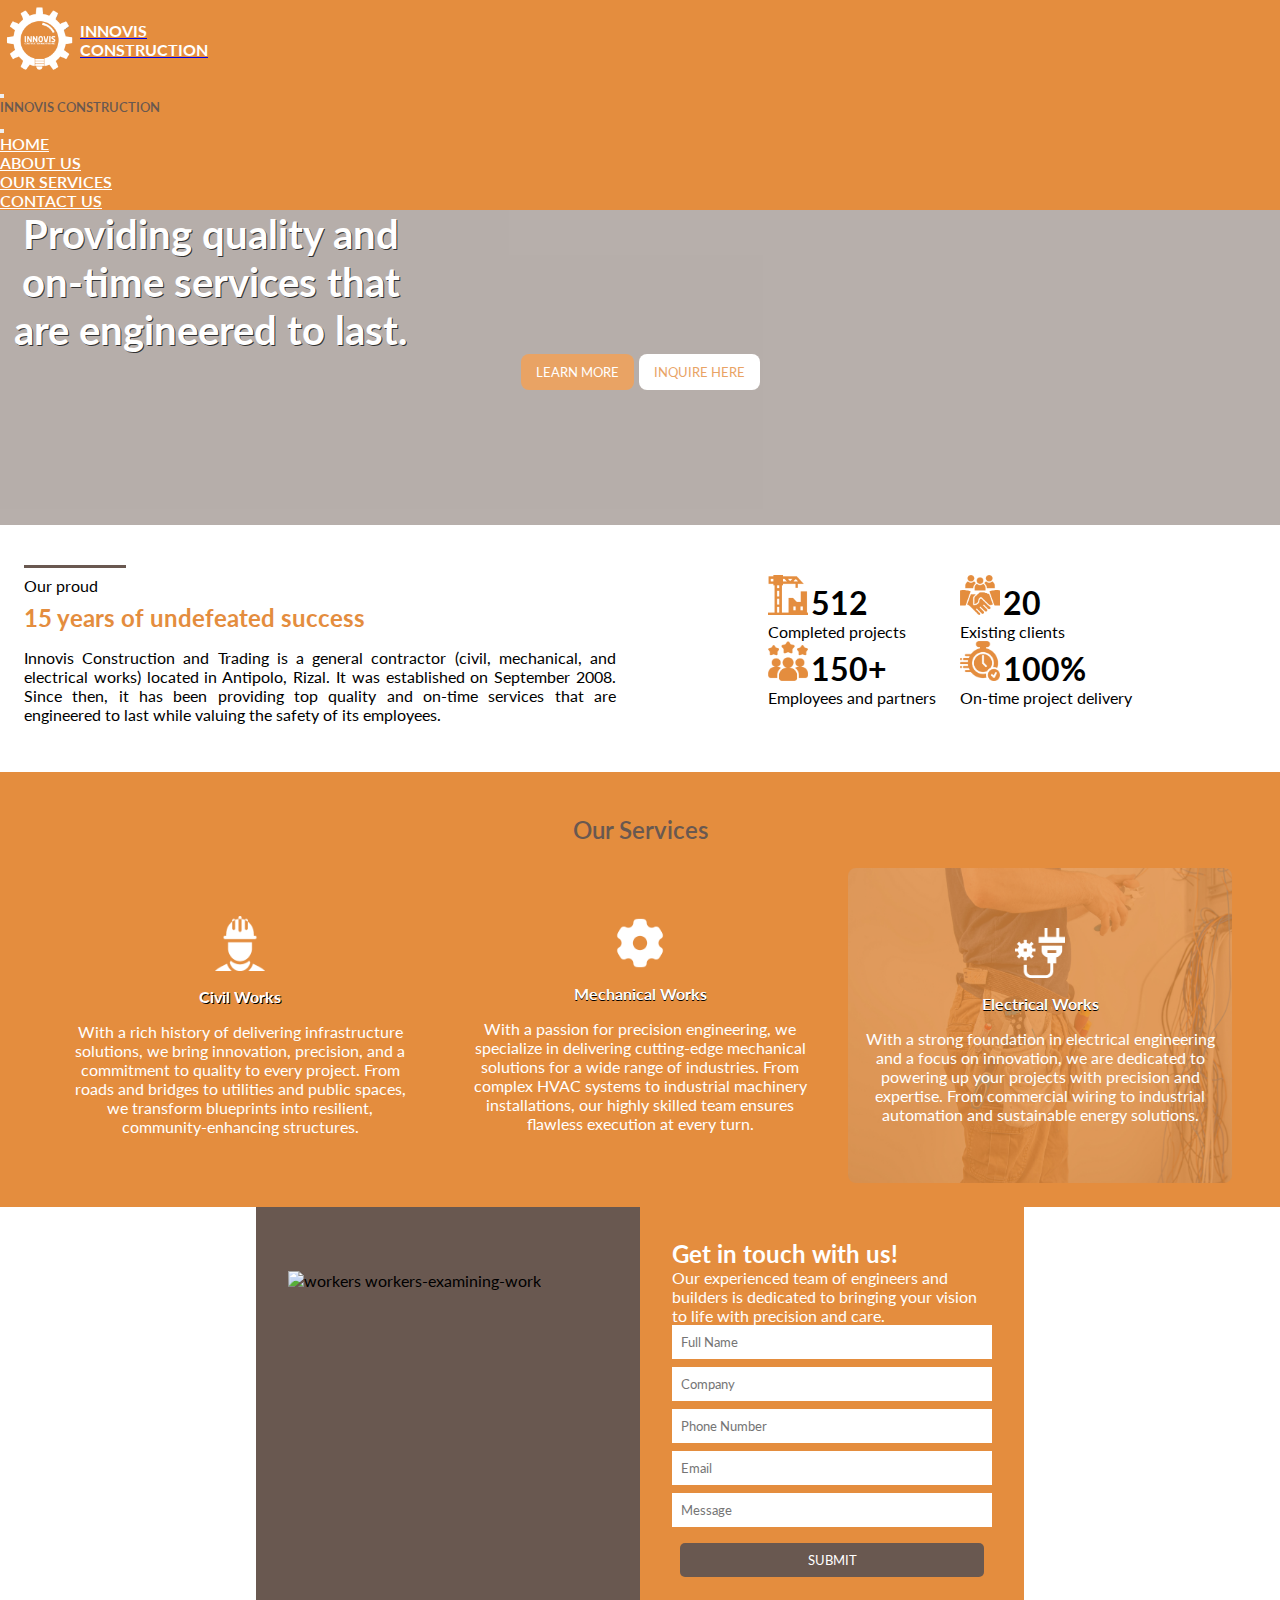
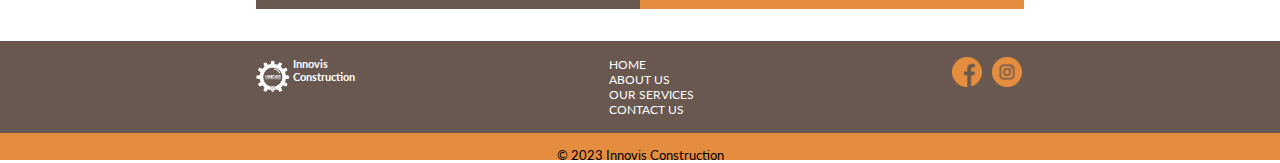
==== commit c8be647c: "final website" ====
--- a/mp1/index.html
+++ b/mp1/index.html
@@ -10,7 +10,7 @@
   <link rel="preconnect" href="https://fonts.gstatic.com" crossorigin>
   <link href="https://fonts.googleapis.com/css2?family=Lato:wght@300;400;700&display=swap" rel="stylesheet">
   <link rel="icon" href="./img/innovis-logo-colored.png" type="image/png">
-  
+  <link rel="stylesheet" href="https://cdnjs.cloudflare.com/ajax/libs/animate.css/4.1.1/animate.min.css"/>
 </head>
 <body>
 
@@ -95,7 +95,7 @@
   <section class="about-us">
     <div class="description bg-light">
       <p class="title">Our proud</p>
-      <h2>15 years of undefeated success</h2>
+      <h2 class="animate__animated animate__fadeIn">15 years of undefeated success</h2>
       <p>Innovis Construction and Trading is a general contractor (civil, mechanical, and electrical works) located in Antipolo, Rizal. It was established on September 2008. Since then, it has been providing top quality and on-time services that are engineered to last while valuing the safety of its employees.</p>
     </div>
     <div class="numbers">
@@ -106,8 +106,8 @@
         <!-- first box -->
         <div class="first-box">
           <div class="first-box-first-row">
-            <img src="./img/construction.png" alt="construction-symbol">  
-            <h3>512</h3>
+            <img src="./img/construction.png" alt="construction-symbol" class="class="animate__animated animate__fadeIn"">  
+            <h3 class="animate__animated animate__fadeIn">512</h3>
           </div>
           <p>Completed projects</p>
         </div>
@@ -115,8 +115,8 @@
         <!-- second box -->
         <div class="second-box">
           <div class="second-box-first-row">
-            <img src="./img/public-relation.png" alt="clients and handshake">
-            <h3>20</h3>
+            <img src="./img/public-relation.png" alt="clients and handshake" class="animate__animated animate__fadeIn">
+            <h3 class="animate__animated animate__fadeIn">20</h3>
           </div>
           <p>Existing clients</p>
         </div>
@@ -128,8 +128,8 @@
         <!-- third box -->
         <div class="third-box">
           <div class="third-box-first-row">
-            <img src="./img/customer-review.png" alt="employeees and partners">
-            <h3>150+</h3>
+            <img src="./img/customer-review.png" alt="employeees and partners" class="animate__animated animate__fadeIn">
+            <h3 class="animate__animated animate__fadeIn">150+</h3>
           </div>
           <p>Employees and partners</p>
         </div>
@@ -137,8 +137,8 @@
         <!-- fourth box -->
         <div class="fourth-box">
           <div class="fourth-box-first-row">
-            <img src="./img/on-time.png" alt="on time icon">
-            <h3>100%</h3>
+            <img src="./img/on-time.png" alt="on time icon" class="animate__animated animate__fadeIn">
+            <h3 class="animate__animated animate__fadeIn">100%</h3>
           </div>
           <p>On-time project delivery</p>
         </div>
@@ -151,17 +151,17 @@
   <div class="line"></div>
   <h2>Our Services</h2>
     <div class="service-cards">
-      <div class="civil-works">
+      <div class="civil-works animate__animated animate__fadeIn">
         <img src="./img/civil works.png" alt="civil works">
         <h4>Civil Works</h4>
         <p>With a rich history of delivering infrastructure solutions, we bring innovation, precision, and a commitment to quality to every project. From roads and bridges to utilities and public spaces, we transform blueprints into resilient, community-enhancing structures.</p>
       </div>
-      <div class="mechanical-works">
+      <div class="mechanical-works animate__animated animate__fadeIn">
         <img src="./img/mechanical works.png" alt="mechanical works">
         <h4>Mechanical Works</h4>
         <p>With a passion for precision engineering, we specialize in delivering cutting-edge mechanical solutions for a wide range of industries. From complex HVAC systems to industrial machinery installations, our highly skilled team ensures flawless execution at every turn.</p>
       </div>
-      <div class="electrical-works">
+      <div class="electrical-works animate__animated animate__fadeIn">
         <img src="./img/electrical works.png" alt="electrical works">
         <h4>Electrical Works</h4>
         <p>With a strong foundation in electrical engineering and a focus on innovation, we are dedicated to powering up your projects with precision and expertise. From commercial wiring to industrial automation and sustainable energy solutions.</p>
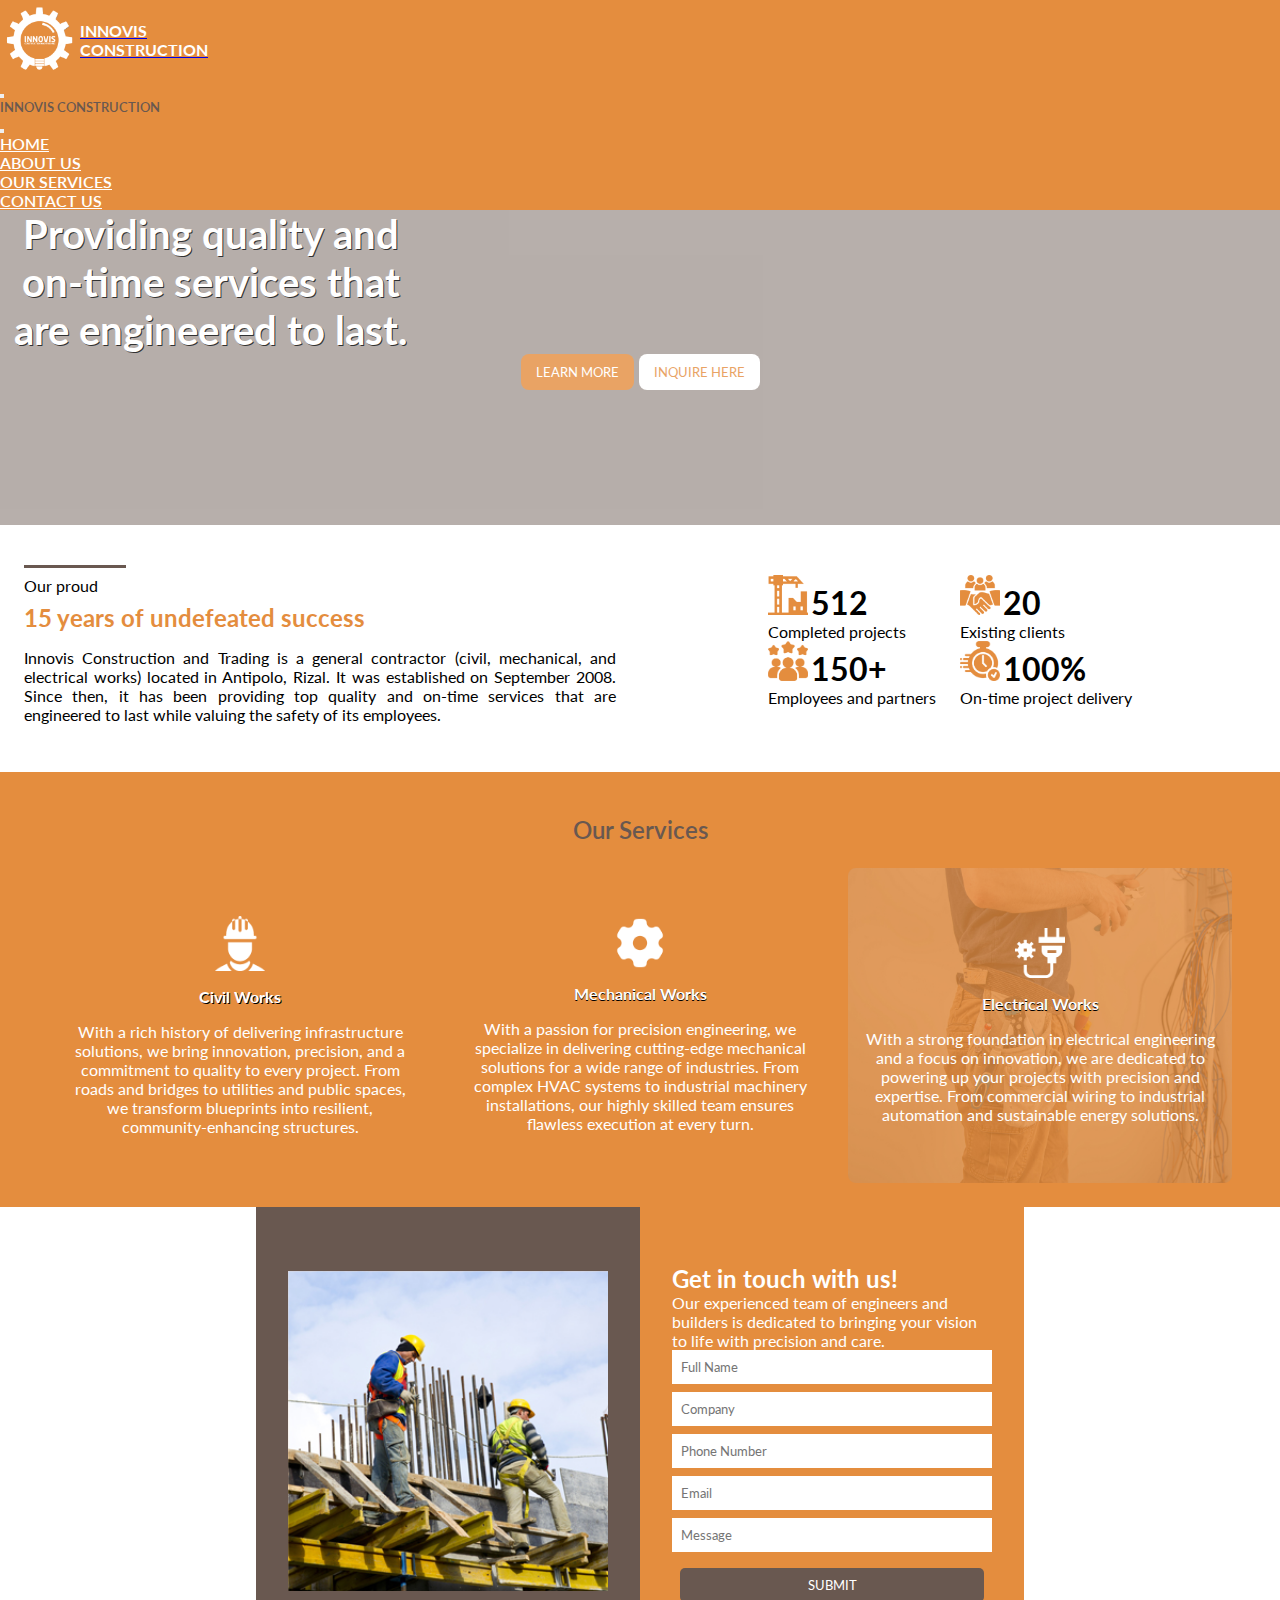
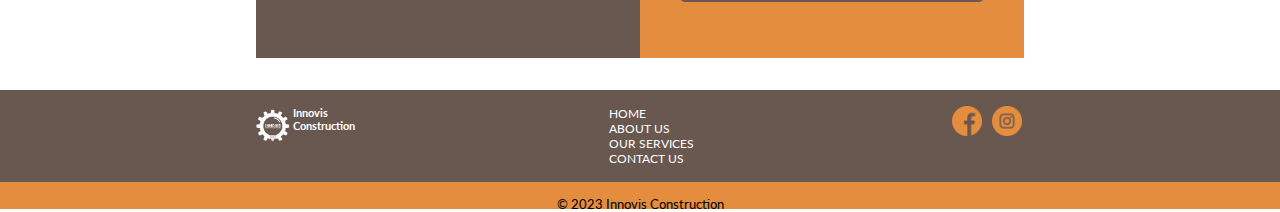
==== commit 0efc09af: "revert" ====
--- a/mp1/index.html
+++ b/mp1/index.html
@@ -10,7 +10,7 @@
   <link rel="preconnect" href="https://fonts.gstatic.com" crossorigin>
   <link href="https://fonts.googleapis.com/css2?family=Lato:wght@300;400;700&display=swap" rel="stylesheet">
   <link rel="icon" href="./img/innovis-logo-colored.png" type="image/png">
-  <link rel="stylesheet" href="https://cdnjs.cloudflare.com/ajax/libs/animate.css/4.1.1/animate.min.css"/>
+  
 </head>
 <body>
 
@@ -95,7 +95,7 @@
   <section class="about-us">
     <div class="description bg-light">
       <p class="title">Our proud</p>
-      <h2 class="animate__animated animate__fadeIn">15 years of undefeated success</h2>
+      <h2>15 years of undefeated success</h2>
       <p>Innovis Construction and Trading is a general contractor (civil, mechanical, and electrical works) located in Antipolo, Rizal. It was established on September 2008. Since then, it has been providing top quality and on-time services that are engineered to last while valuing the safety of its employees.</p>
     </div>
     <div class="numbers">
@@ -106,8 +106,8 @@
         <!-- first box -->
         <div class="first-box">
           <div class="first-box-first-row">
-            <img src="./img/construction.png" alt="construction-symbol" class="class="animate__animated animate__fadeIn"">  
-            <h3 class="animate__animated animate__fadeIn">512</h3>
+            <img src="./img/construction.png" alt="construction-symbol">  
+            <h3>512</h3>
           </div>
           <p>Completed projects</p>
         </div>
@@ -115,8 +115,8 @@
         <!-- second box -->
         <div class="second-box">
           <div class="second-box-first-row">
-            <img src="./img/public-relation.png" alt="clients and handshake" class="animate__animated animate__fadeIn">
-            <h3 class="animate__animated animate__fadeIn">20</h3>
+            <img src="./img/public-relation.png" alt="clients and handshake">
+            <h3>20</h3>
           </div>
           <p>Existing clients</p>
         </div>
@@ -128,8 +128,8 @@
         <!-- third box -->
         <div class="third-box">
           <div class="third-box-first-row">
-            <img src="./img/customer-review.png" alt="employeees and partners" class="animate__animated animate__fadeIn">
-            <h3 class="animate__animated animate__fadeIn">150+</h3>
+            <img src="./img/customer-review.png" alt="employeees and partners">
+            <h3>150+</h3>
           </div>
           <p>Employees and partners</p>
         </div>
@@ -137,8 +137,8 @@
         <!-- fourth box -->
         <div class="fourth-box">
           <div class="fourth-box-first-row">
-            <img src="./img/on-time.png" alt="on time icon" class="animate__animated animate__fadeIn">
-            <h3 class="animate__animated animate__fadeIn">100%</h3>
+            <img src="./img/on-time.png" alt="on time icon">
+            <h3>100%</h3>
           </div>
           <p>On-time project delivery</p>
         </div>
@@ -151,17 +151,17 @@
   <div class="line"></div>
   <h2>Our Services</h2>
     <div class="service-cards">
-      <div class="civil-works animate__animated animate__fadeIn">
+      <div class="civil-works">
         <img src="./img/civil works.png" alt="civil works">
         <h4>Civil Works</h4>
         <p>With a rich history of delivering infrastructure solutions, we bring innovation, precision, and a commitment to quality to every project. From roads and bridges to utilities and public spaces, we transform blueprints into resilient, community-enhancing structures.</p>
       </div>
-      <div class="mechanical-works animate__animated animate__fadeIn">
+      <div class="mechanical-works">
         <img src="./img/mechanical works.png" alt="mechanical works">
         <h4>Mechanical Works</h4>
         <p>With a passion for precision engineering, we specialize in delivering cutting-edge mechanical solutions for a wide range of industries. From complex HVAC systems to industrial machinery installations, our highly skilled team ensures flawless execution at every turn.</p>
       </div>
-      <div class="electrical-works animate__animated animate__fadeIn">
+      <div class="electrical-works">
         <img src="./img/electrical works.png" alt="electrical works">
         <h4>Electrical Works</h4>
         <p>With a strong foundation in electrical engineering and a focus on innovation, we are dedicated to powering up your projects with precision and expertise. From commercial wiring to industrial automation and sustainable energy solutions.</p>
